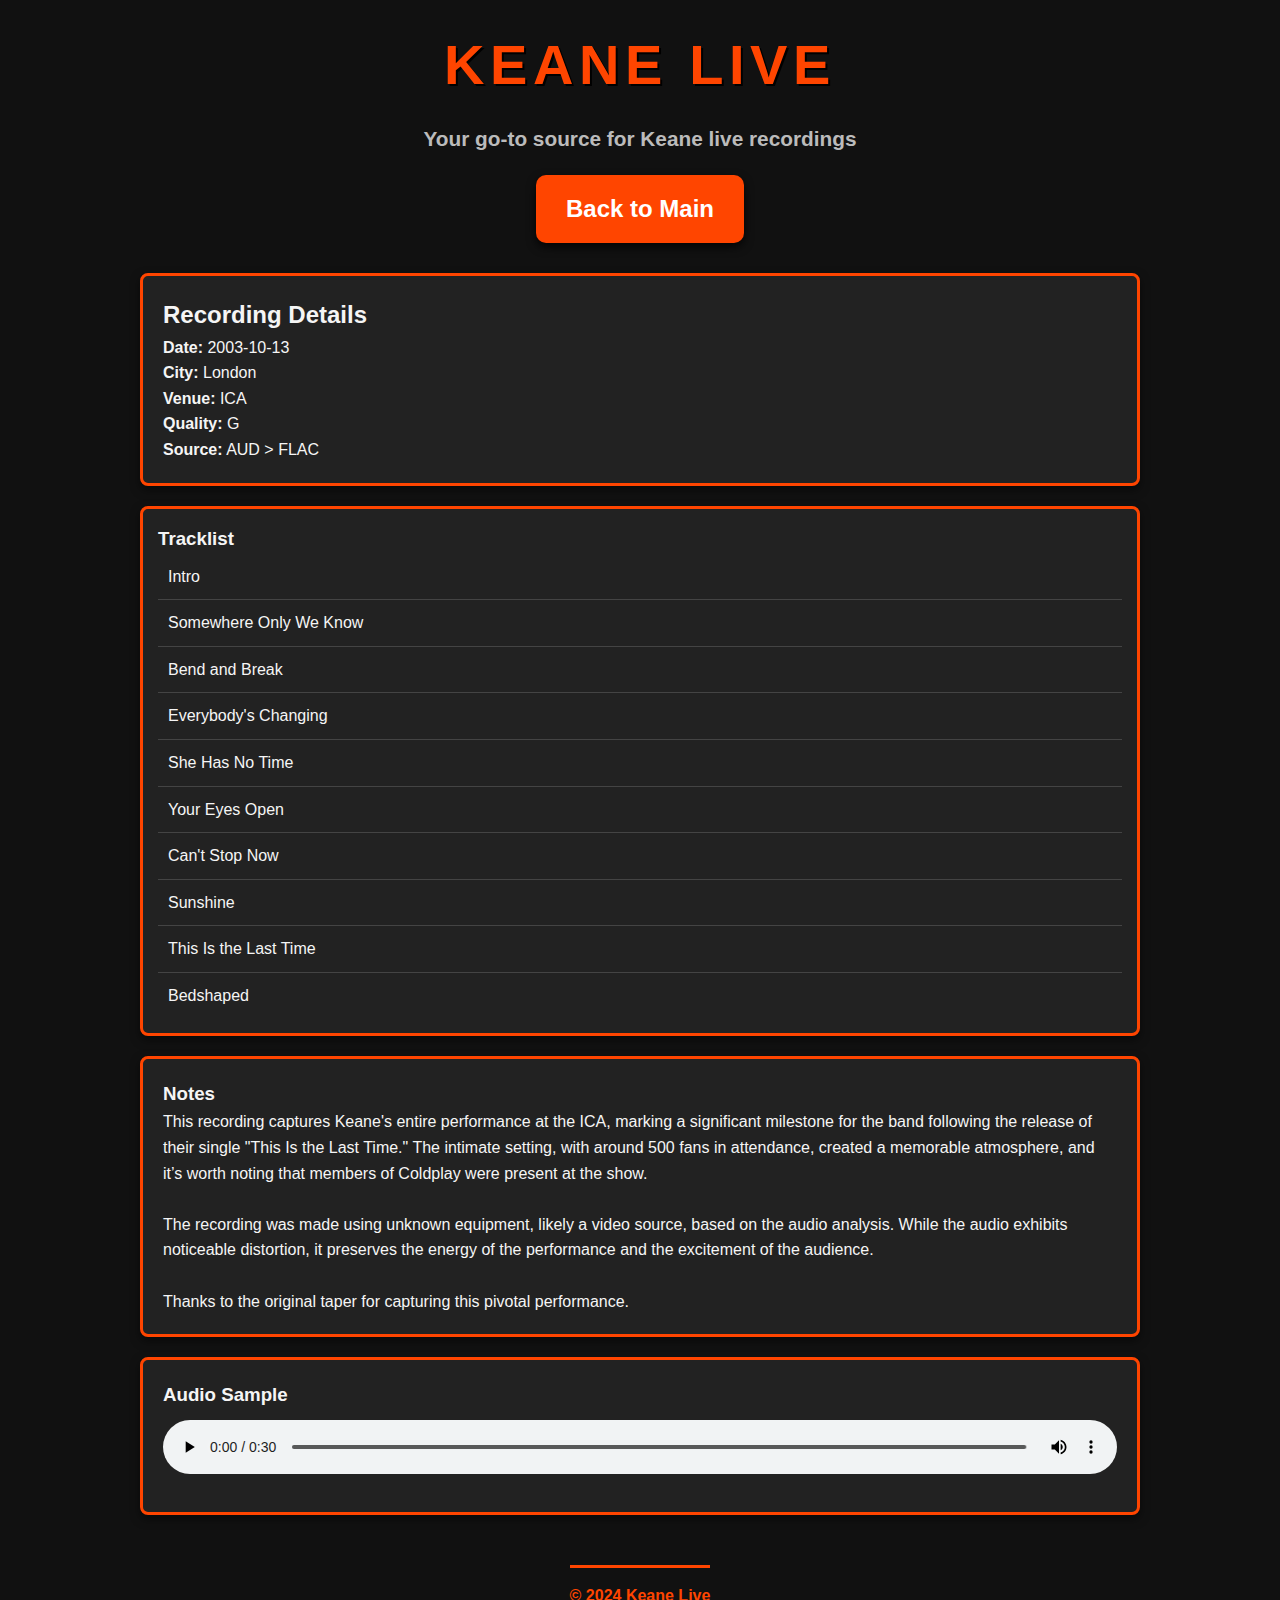
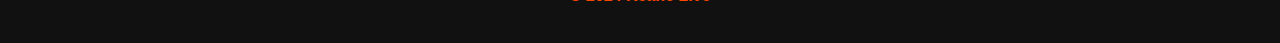
==== gig/13-oct-ica-london-uk.html @ 41b83356 "Add files via upload" ====
<!DOCTYPE html>
<html lang="en">
<head>
    <meta charset="UTF-8">
    <meta name="viewport" content="width=device-width, initial-scale=1.0">
    <title>Keane - ICA, London - 13th October 2003</title>
    <link rel="stylesheet" href="/styles/gig.css">
</head>
<body>
    <header>
        <h1>Keane Live</h1>
        <p class="tagline">Your go-to source for Keane live recordings</p>
    </header>

    <div class="back-button-container">
        <a href="/index.html" class="back-button">Back to Main</a>
    </div>

    <main>
        <div class="recording-details">
            <h2>Recording Details</h2>
            <p><strong>Date:</strong> 2003-10-13</p>
            <p><strong>City:</strong> London</p>
            <p><strong>Venue:</strong> ICA</p>
            <p><strong>Quality:</strong> G</p>
            <p><strong>Source:</strong> AUD > FLAC</p>
        </div>

        <div class="tracklist">
            <h3>Tracklist</h3>
            <ul>
                <li>Intro</li>
                <li>Somewhere Only We Know</li>
                <li>Bend and Break</li>
                <li>Everybody's Changing</li>
                <li>She Has No Time</li>
                <li>Your Eyes Open</li>
                <li>Can't Stop Now</li>
                <li>Sunshine</li>
                <li>This Is the Last Time</li>
                <li>Bedshaped</li>
            </ul>
        </div>

        <div class="notes">
            <h3>Notes</h3>
            <p>This recording captures Keane's entire performance at the ICA, marking a significant milestone for the band following the release of their single "This Is the Last Time." The intimate setting, with around 500 fans in attendance, created a memorable atmosphere, and it’s worth noting that members of Coldplay were present at the show.</p><br>
            <p>The recording was made using unknown equipment, likely a video source, based on the audio analysis. While the audio exhibits noticeable distortion, it preserves the energy of the performance and the excitement of the audience.</p><br>
            <p>Thanks to the original taper for capturing this pivotal performance.</p>
        </div>

        <div class="audio-samples">
            <h3>Audio Sample</h3>
            <audio controls>
                <source src="/samples/13-oct-ica-london-uk/02 - Somewhere Only We Know.mp3" type="audio/mpeg">
                Your browser does not support the audio element.
            </audio>
        </div>
    </main>

<footer>
  <p>&copy; 2024 Keane Live</p>
</footer>
</body>
</html>
---- styles/gig.css ----
/* General Reset for Cross-Browser Compatibility */
* {
    margin: 0;
    padding: 0;
    box-sizing: border-box;
}

/* Body and General Typography */
body {
    font-family: 'Oswald', sans-serif;
    line-height: 1.6;
    background-color: #111; /* Dark aggressive background */
    color: #f5f5f5; /* Strong contrast for text */
    padding: 20px;
    display: flex;
    flex-direction: column;
    align-items: center;
}

/* Header Styling */
header {
    text-align: center;
    margin-bottom: 20px;
}

h1 {
    font-family: 'Impact', sans-serif; /* Bolder, more aggressive font */
    font-size: 3.5rem; /* Larger for dominance */
    color: #ff4500; /* Strong, eye-catching color */
    margin-bottom: 0.75rem;
    text-transform: uppercase;
    letter-spacing: 0.1em;
    text-shadow: 2px 2px #000; /* Bold shadow for depth */
}

.tagline {
    font-size: 1.3rem;
    color: #bbb; /* Lighter, but still noticeable */
    font-weight: bold;
}

/* Back Button Container */
.back-button-container {
    width: 100%;
    display: flex;
    justify-content: center;
    margin-bottom: 10px; /* Aligns with the spacing used for the counter */
}

.back-button {
    background-color: #ff4500; /* Aggressive red */
    color: #fff;
    padding: 15px 30px;
    border-radius: 10px; /* Rounded edges */
    text-decoration: none;
    font-size: 1.5rem; /* Match font size with the main page */
    font-weight: bold; /* Bold text */
    box-shadow: 0 4px 10px rgba(0, 0, 0, 0.8); /* Shadow for depth */
}

/* Main Content */
main {
    width: 100%;
    max-width: 1000px; /* Keep consistent with main page */
}

/* Recording Details Section */
.recording-details, .tracklist, .notes, .audio-samples {
    border: 3px solid #ff4500; /* Red border similar to the main table */
    border-radius: 8px; /* Rounded corners for consistency */
    padding: 20px; /* Add padding for better spacing */
    margin: 20px 0; /* Space between sections */
    background-color: #222; /* Dark background for contrast */
    box-shadow: 0 4px 10px rgba(0, 0, 0, 0.5); /* Optional shadow for depth */
}


/* Tracklist Styles */
.tracklist {
    padding: 15px;
}

.tracklist ul {
    list-style: none;
    padding: 0;
}

.tracklist li {
    padding: 10px;
    border-bottom: 1px solid #444; /* Divider for each track */
    color: #f5f5f5;
}

.tracklist li:last-child {
    border-bottom: none; /* No border on last item */
}

/* Notes Section */
.notes {
    margin-top: 20px;
}

/* Audio Samples */
.audio-samples {
    margin-top: 20px;
}

.audio-samples audio {
    width: 100%;
    margin: 10px 0;
}

/* Footer */
footer {
    background-color: #111; /* Dark background for an aggressive feel */
    color: #ff4500; /* Aggressive red for strong contrast */
    padding: 15px 0; /* Vertical padding */
    text-align: center; /* Centered text */
    font-size: 1rem; /* Standard font size */
    font-weight: bold; /* Bold text */
    border-top: 3px solid #ff4500; /* Thick top border for emphasis */
    margin-top: 30px;
}

/* Responsive Design */
@media (max-width: 768px) {
    h1 {
        font-size: 2.5rem;
    }

    .back-button {
        font-size: 1rem; /* Responsive font size for button */
    }

    main {
        padding: 10px;
    }
}

a {
    color: #ff4500; /* Match the aggressive red color */
    text-decoration: none; /* Remove underline */
}
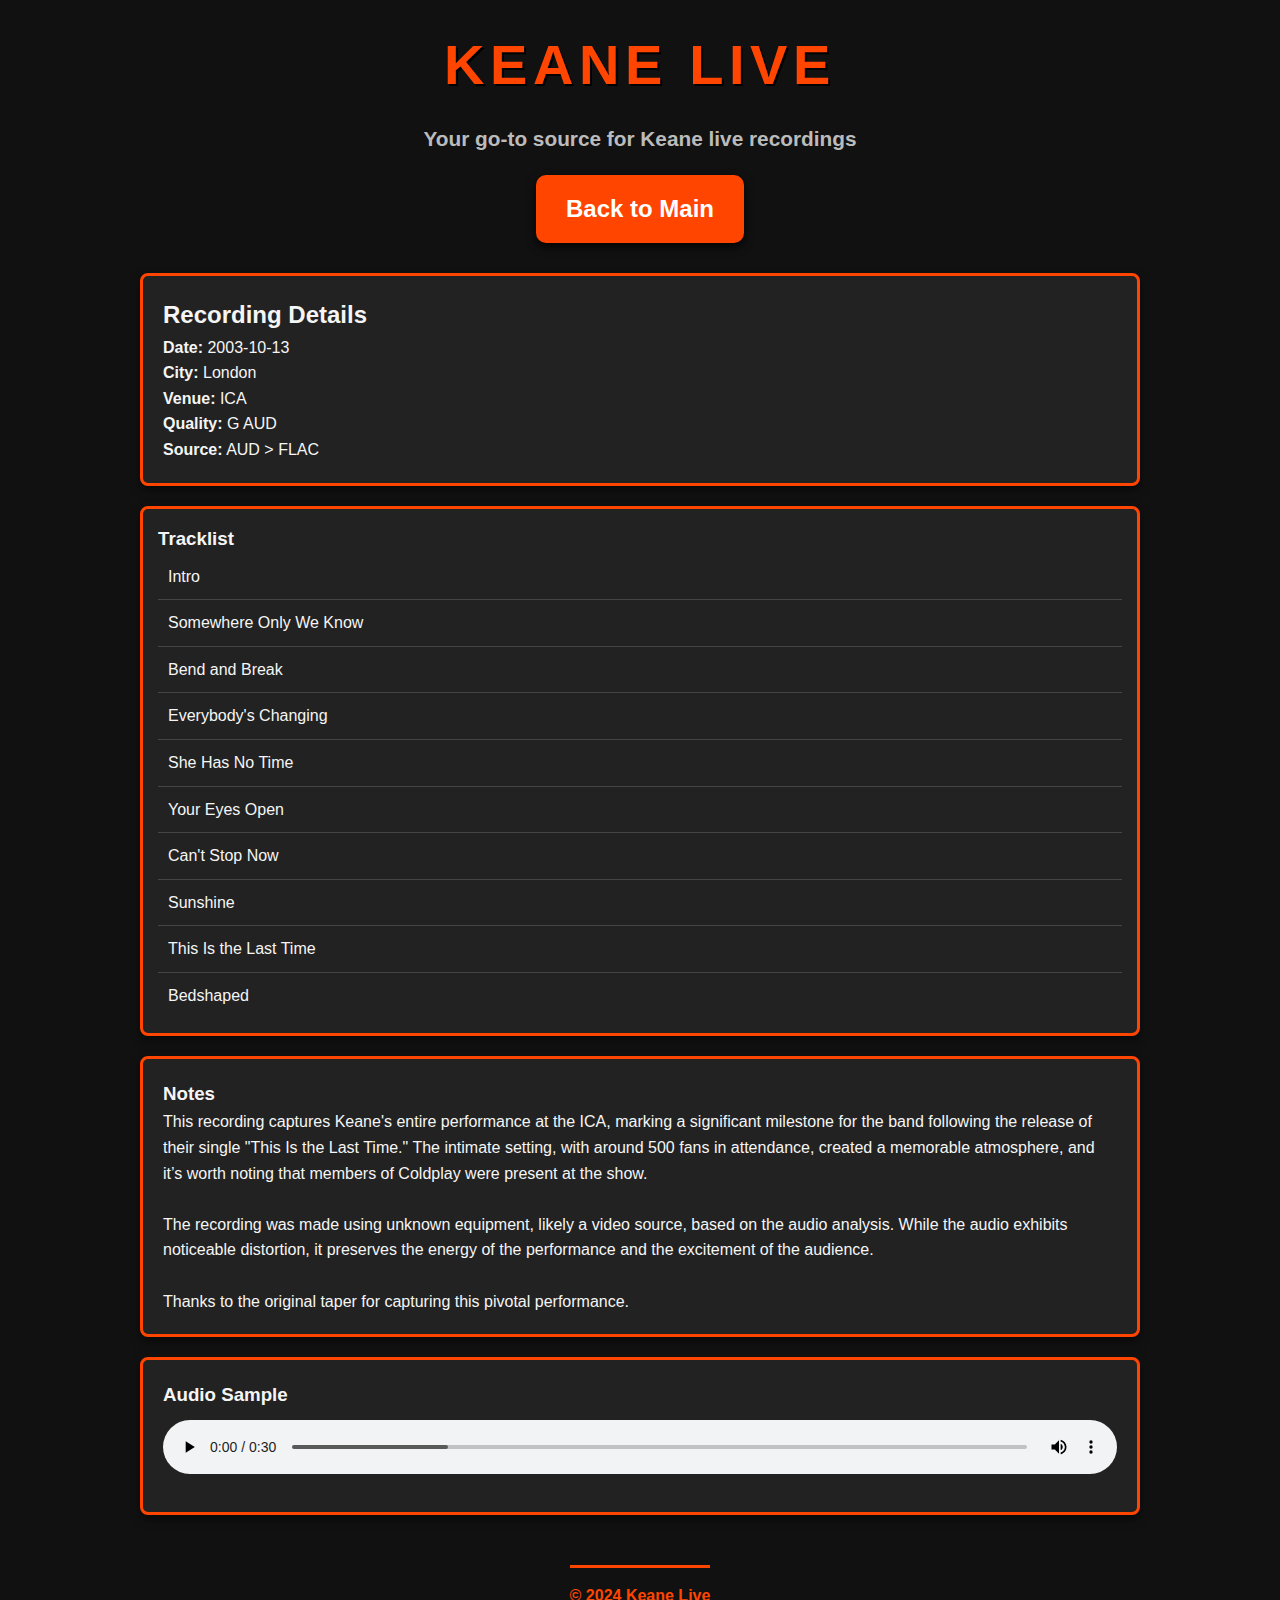
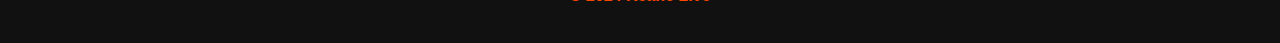
==== commit c5bf9e1f: "Update 13-oct-ica-london-uk.html" ====
--- a/gig/13-oct-ica-london-uk.html
+++ b/gig/13-oct-ica-london-uk.html
@@ -13,7 +13,7 @@
     </header>
 
     <div class="back-button-container">
-        <a href="/index.html" class="back-button">Back to Main</a>
+        <a href="/" class="back-button">Back to Main</a>
     </div>
 
     <main>
@@ -22,7 +22,7 @@
             <p><strong>Date:</strong> 2003-10-13</p>
             <p><strong>City:</strong> London</p>
             <p><strong>Venue:</strong> ICA</p>
-            <p><strong>Quality:</strong> G</p>
+            <p><strong>Quality:</strong> G AUD</p>
             <p><strong>Source:</strong> AUD > FLAC</p>
         </div>
 
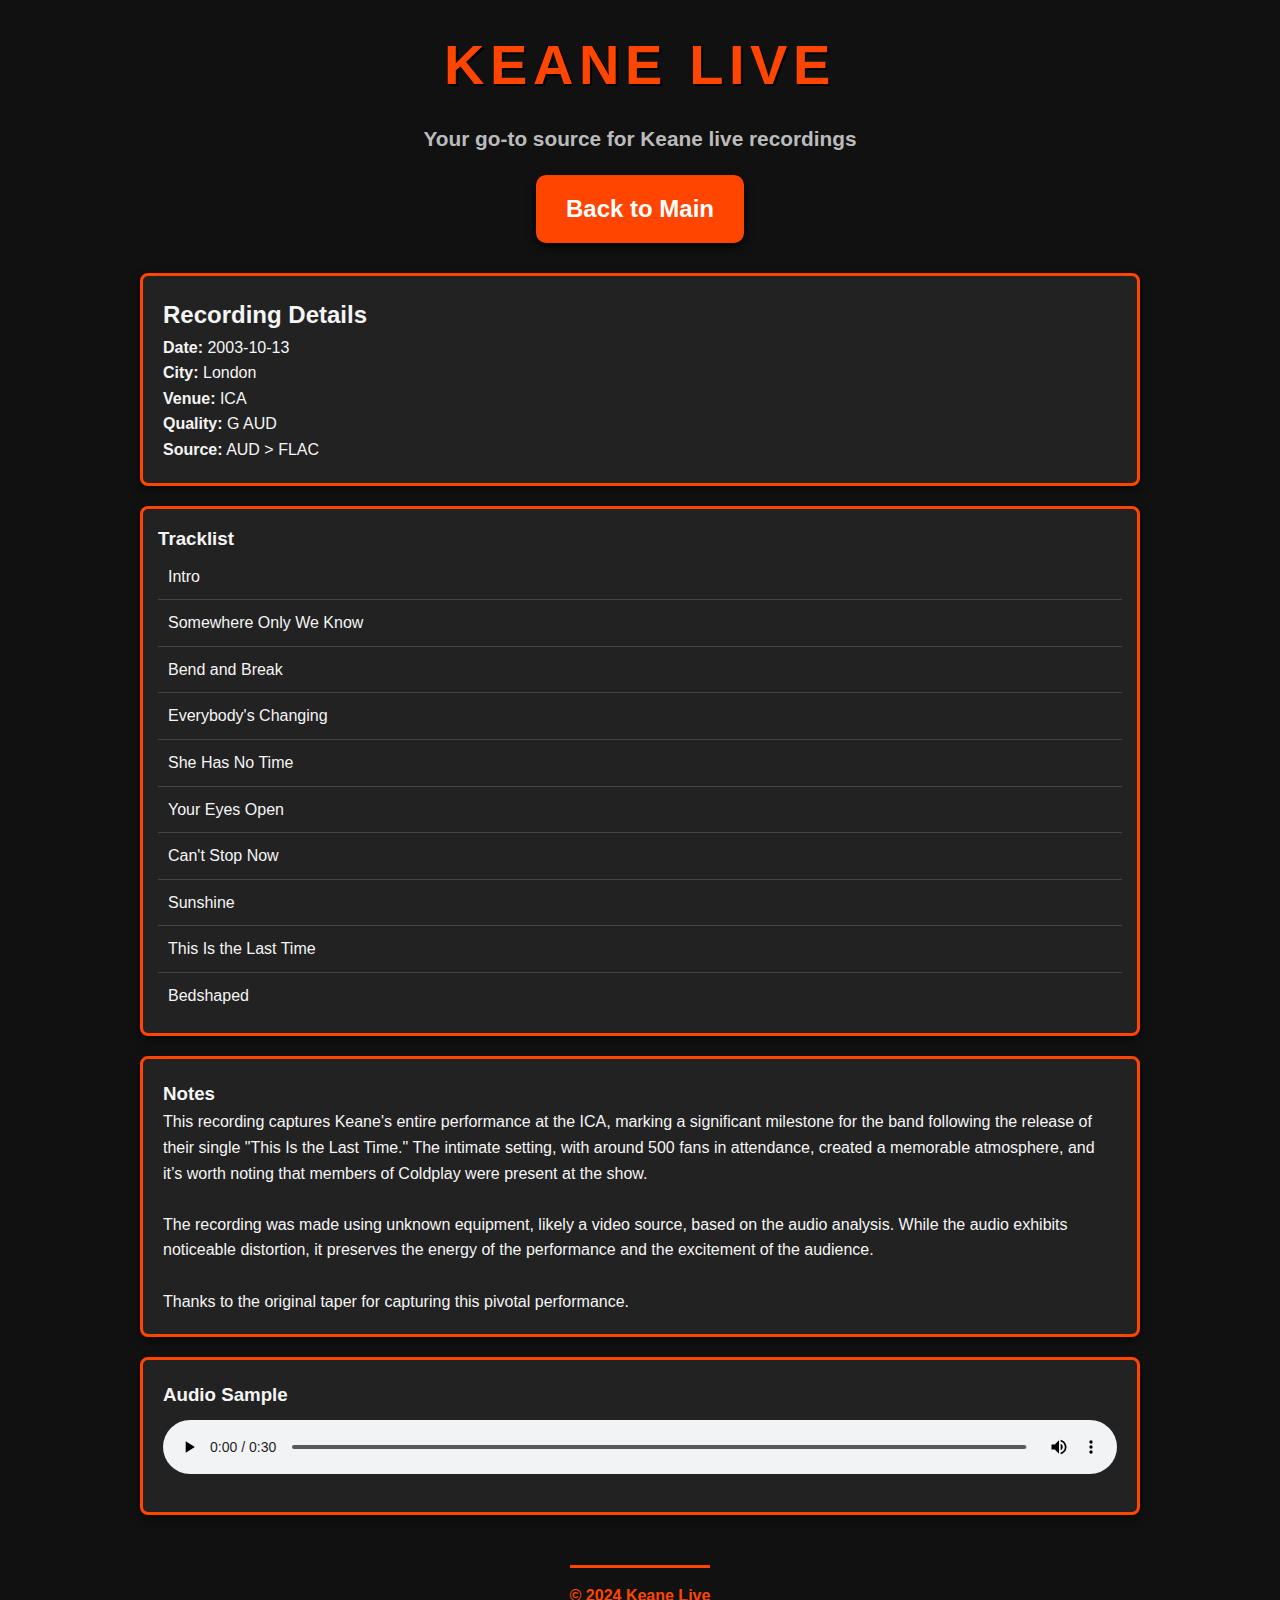
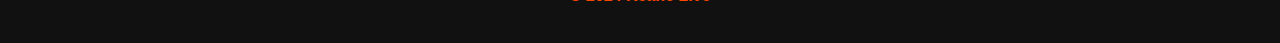
==== commit a6195774: "Update 13-oct-ica-london-uk.html" ====
--- a/gig/13-oct-ica-london-uk.html
+++ b/gig/13-oct-ica-london-uk.html
@@ -3,7 +3,7 @@
 <head>
     <meta charset="UTF-8">
     <meta name="viewport" content="width=device-width, initial-scale=1.0">
-    <title>Keane - ICA, London - 13th October 2003</title>
+    <title>2003-10-13 - ICA, London, England, UK - The Keane Live Recordings Archive</title>
     <link rel="stylesheet" href="/styles/gig.css">
 </head>
 <body>
